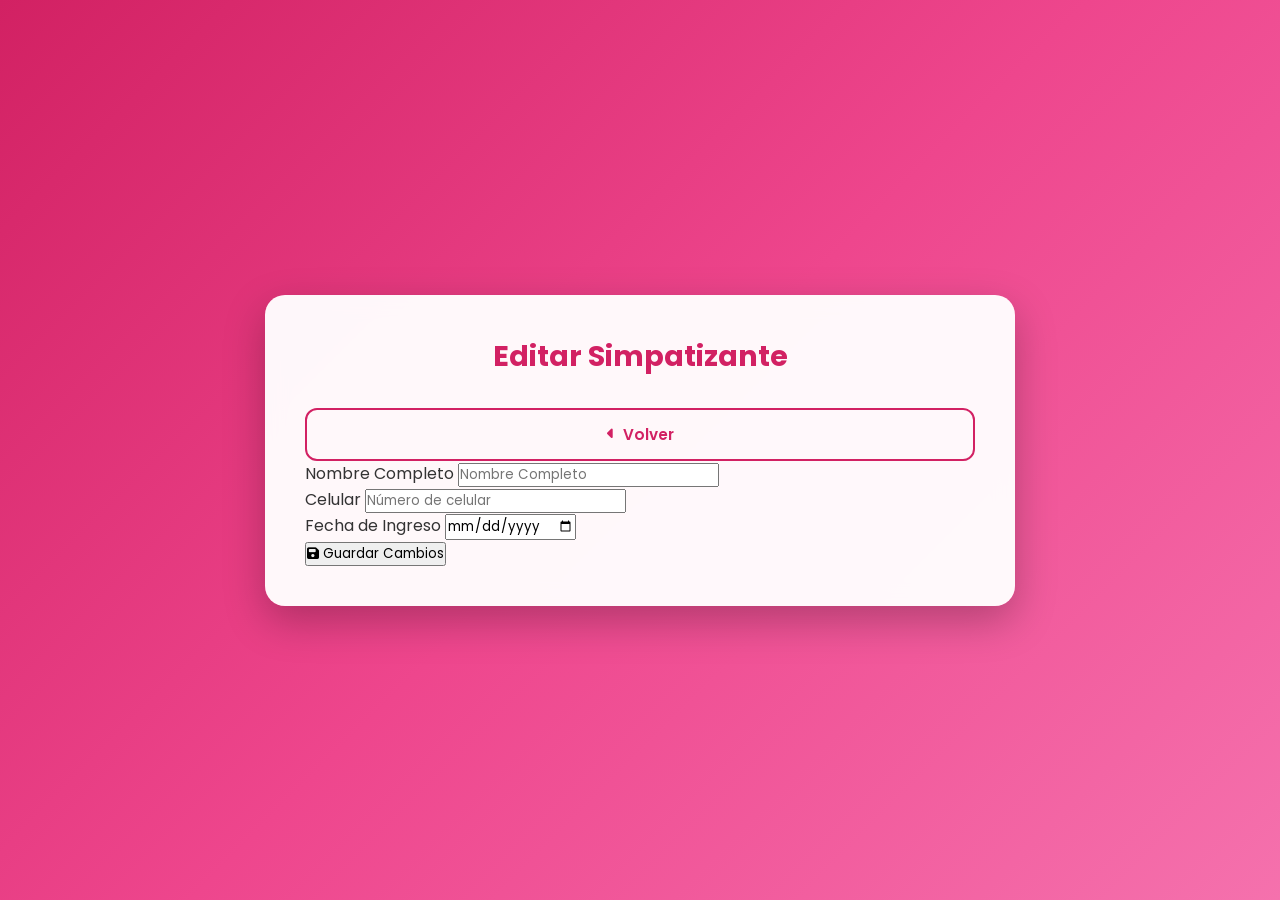
==== editar-simpatizante.html @ 720dd43a "Actualizacion de Rotos Control" ====
<!DOCTYPE html>
<html lang="es">

<head>

    <meta charset="UTF-8">

    <meta
        name="viewport"
        content="width=device-width, initial-scale=1.0">

    <title>
        Editar Simpatizante
    </title>

    <!-- FONT AWESOME -->

    <link
        rel="stylesheet"
        href="https://cdnjs.cloudflare.com/ajax/libs/font-awesome/6.5.2/css/all.min.css">

    <!-- CSS -->

    <link
        rel="stylesheet"
        href="css/formularios.css">

</head>

<body>

    <div class="contenedor">

        <!-- =====================================
             CABECERA
             ===================================== -->

        <div class="cabecera">

            <h1>
                Editar Simpatizante
            </h1>

            <button
                type="button"
                class="btnVolver"
                onclick="window.location.href='simpatizantes.html'">

                <i class="fa-solid fa-caret-left"></i>

                Volver

            </button>

        </div>


        <!-- =====================================
             FORMULARIO
             ===================================== -->

        <form id="formEditar">


            <!-- NOMBRE -->

            <div class="grupo">

                <label for="nombre">
                    Nombre Completo
                </label>

                <input
                    type="text"
                    id="nombre"
                    placeholder="Nombre Completo"
                    required>

            </div>


            <!-- CELULAR -->

            <div class="grupo">

                <label for="celular">
                    Celular
                </label>

                <input
                    type="number"
                    id="celular"
                    placeholder="Número de celular">

            </div>


            <!-- FECHA DE INGRESO -->

            <div class="grupo">

                <label for="fechaIngreso">
                    Fecha de Ingreso
                </label>

                <input
                    type="date"
                    id="fechaIngreso">

            </div>


            <!-- GUARDAR -->

            <button
                type="submit"
                class="btnGuardar">

                <i class="fa-solid fa-floppy-disk"></i>

                Guardar Cambios

            </button>

        </form>

    </div>


    <!-- JAVASCRIPT -->

    <script
        type="module"
        src="js/editar-simpatizante.js">
    </script>

</body>

</html>
---- css/formularios.css ----
/* =========================================
   FUENTE
   ========================================= */

@import url('https://fonts.googleapis.com/css2?family=Poppins:wght@300;400;500;600;700&display=swap');


/* =========================================
   RESET
   ========================================= */

* {
    margin: 0;
    padding: 0;
    box-sizing: border-box;

    font-family: 'Poppins', sans-serif;
}


/* =========================================
   BODY
   ========================================= */

body {
    min-height: 100vh;

    display: flex;
    justify-content: center;
    align-items: center;

    padding: 30px 20px;

    background: linear-gradient(
        135deg,
        #d22163,
        #ee468d,
        #f571ad
    );

    color: #333;
}


/* =========================================
   CONTENEDOR
   ========================================= */

.contenedor {
    position: relative;

    width: 100%;
    max-width: 750px;

    padding: 40px;

    background: rgba(255, 254, 254, 0.97);

    backdrop-filter: blur(10px);

    border-radius: 20px;

    box-shadow:
        0 15px 40px rgba(0, 0, 0, .25);

    overflow: hidden;
}


/* =========================================
   MARCA DE AGUA
   ========================================= */

.contenedor::before {

    content: "";

    position: absolute;

    width: 500px;
    height: 500px;

    left: 50%;
    top: 55%;

    transform: translate(-50%, -50%);

    background-image: url('../img/roto.png');

    background-repeat: no-repeat;

    background-position: center;

    background-size: contain;

    /* OPACIDAD DE LA MARCA DE AGUA */
    opacity: 0.65;

    z-index: 0;

    pointer-events: none;
}


/* =========================================
   CONTENIDO ENCIMA DE LA MARCA
   ========================================= */

.contenedor > * {
    position: relative;

    z-index: 1;
}


/* =========================================
   TÍTULO
   ========================================= */

.contenedor h1 {

    text-align: center;

    margin-bottom: 30px;

    color: #d22163;

    font-size: 1.8rem;

    font-weight: 700;
}


/* =========================================
   FORMULARIO
   ========================================= */

#formPago,
#formReunion,
#formActividad {

    width: 100%;
}


/* =========================================
   LABELS
   ========================================= */

#formPago > label,
#formReunion > label,
#formActividad > label {

    display: block;

    margin-bottom: 7px;

    color: #000;

    font-size: .9rem;

    font-weight: 600;
}


/* =========================================
   INPUTS Y SELECTS
   ========================================= */

#formPago input,
#formPago select,

#formReunion input,
#formReunion select,

#formActividad input {

    width: 100%;

    padding: 13px 14px;

    margin-bottom: 20px;

    background: transparent;

    border: 2px solid rgba(210, 33, 99, .35);

    border-radius: 12px;

    outline: none;

    color: #333;

    font-size: .95rem;

    transition:
        background .3s ease,
        border-color .3s ease,
        box-shadow .3s ease;
}


/* =========================================
   PLACEHOLDER
   ========================================= */

#formPago input::placeholder,
#formReunion input::placeholder,
#formActividad input::placeholder {

    color: #777;
}


/* =========================================
   FOCUS
   ========================================= */

#formPago input:focus,
#formPago select:focus,

#formReunion input:focus,
#formReunion select:focus,

#formActividad input:focus {

    background: #ffffff;

    border-color: #d22163;

    box-shadow:
        0 0 0 4px rgba(210, 33, 99, .12);
}


/* =========================================
   SELECT
   ========================================= */

#formPago select,
#formReunion select {

    cursor: pointer;
}


/* =========================================
   MONTO
   ========================================= */

#montoPagado {

    font-weight: 500;

}


/* =========================================
   TÍTULOS DE ASISTENCIA
   ========================================= */

#formReunion h3,
#formActividad h3 {

    margin-top: 25px;

    margin-bottom: 15px;

    padding-bottom: 8px;

    color: #d22163;

    font-size: 1.05rem;

    font-weight: 600;

    border-bottom:
        2px solid rgba(210, 33, 99, .15);
}


/* =========================================
   LISTAS DE SOCIOS
   ========================================= */

#listaSocios,
#listaSimpatizantes {

    display: flex;

    flex-direction: column;

    gap: 10px;

    margin-bottom: 25px;

    max-height: 300px;

    overflow-y: auto;

    padding-right: 5px;
}


/* =========================================
   ELEMENTOS DE LAS LISTAS
   ========================================= */

#listaSocios label,
#listaSimpatizantes label {

    display: flex;

    align-items: center;

    gap: 10px;

    width: 100%;

    padding: 12px 15px;

    margin: 0;

    background: transparent;

    border: 2px solid rgba(210, 33, 99, .20);

    border-radius: 12px;

    cursor: pointer;

    color: #333;

    font-size: .9rem;

    font-weight: 400;

    transition:
        background .3s ease,
        border-color .3s ease,
        transform .2s ease,
        box-shadow .3s ease;
}


/* =========================================
   HOVER
   ========================================= */

#listaSocios label:hover,
#listaSimpatizantes label:hover {

    background: rgba(255, 255, 255, .40);

    border-color:
        rgba(210, 33, 99, .45);

    transform: translateX(3px);

    box-shadow:
        0 4px 10px rgba(210, 33, 99, .08);
}


/* =========================================
   SELECCIONADO
   ========================================= */

#listaSocios label:has(input:checked),
#listaSimpatizantes label:has(input:checked) {

    background:
        rgba(210, 33, 99, .10);

    border-color: #d22163;

    box-shadow:
        0 4px 12px rgba(210, 33, 99, .12);
}


/* =========================================
   CHECKBOX
   ========================================= */

#listaSocios input[type="checkbox"],
#listaSimpatizantes input[type="checkbox"] {

    width: 18px;

    height: 18px;

    margin: 0;

    padding: 0;

    accent-color: #d22163;

    cursor: pointer;

    flex-shrink: 0;
}


/* =========================================
   CONTENEDOR QR
   ========================================= */

#contenedorQR {

    width: 100%;

    margin: 10px 0 25px !important;

    padding: 20px;

    display: none;

    justify-content: center;

    align-items: center;

    background: rgba(255, 255, 255, .35);

    border: 2px solid rgba(210, 33, 99, .20);

    border-radius: 16px;

    box-shadow:
        0 5px 15px rgba(210, 33, 99, .08);
}


/* =========================================
   IMAGEN QR
   ========================================= */

#imagenQR {

    display: block;

    width: 250px;

    max-width: 100%;

    height: auto;

    border-radius: 12px;

    box-shadow:
        0 8px 20px rgba(0, 0, 0, .12);

    background: white;

    padding: 8px;

}


/* =========================================
   BOTÓN REGISTRAR
   ========================================= */

#formPago > button[type="submit"],
#formReunion > button[type="submit"],
#formActividad > button[type="submit"] {

    width: 100%;

    padding: 14px;

    margin-top: 10px;

    border: none;

    border-radius: 12px;

    background: linear-gradient(
        135deg,
        #d22163,
        #e84b86
    );

    color: white;

    font-size: 1rem;

    font-weight: 600;

    cursor: pointer;

    display: flex;

    justify-content: center;

    align-items: center;

    gap: 8px;

    box-shadow:
        0 6px 15px rgba(210, 33, 99, .18);

    transition: .3s;
}


/* =========================================
   HOVER BOTÓN
   ========================================= */

#formPago > button[type="submit"]:hover,
#formReunion > button[type="submit"]:hover,
#formActividad > button[type="submit"]:hover {

    transform: translateY(-2px);

    box-shadow:
        0 10px 20px rgba(210, 33, 99, .30);
}


/* =========================================
   ACTIVE
   ========================================= */

#formPago > button[type="submit"]:active,
#formReunion > button[type="submit"]:active,
#formActividad > button[type="submit"]:active {

    transform: translateY(0);
}


/* =========================================
   BOTONES INFERIORES
   ========================================= */

.botones {

    width: 100%;

    margin-top: 12px;
}


/* =========================================
   BOTÓN VOLVER
   ========================================= */

.btnVolver {

    width: 100%;

    padding: 13px;

    border: 2px solid #d22163;

    border-radius: 12px;

    background: transparent;

    color: #d22163;

    font-size: .95rem;

    font-weight: 600;

    cursor: pointer;

    display: flex;

    justify-content: center;

    align-items: center;

    gap: 8px;

    transition: .3s;
}


/* =========================================
   HOVER VOLVER
   ========================================= */

.btnVolver:hover {

    background: #d22163;

    color: white;

    transform: translateY(-2px);

    box-shadow:
        0 8px 18px rgba(210, 33, 99, .25);
}


/* =========================================
   SCROLL
   ========================================= */

#listaSocios::-webkit-scrollbar,
#listaSimpatizantes::-webkit-scrollbar {

    width: 6px;
}


#listaSocios::-webkit-scrollbar-thumb,
#listaSimpatizantes::-webkit-scrollbar-thumb {

    background: #d22163;

    border-radius: 10px;
}


#listaSocios::-webkit-scrollbar-track,
#listaSimpatizantes::-webkit-scrollbar-track {

    background:
        rgba(210, 33, 99, .08);

    border-radius: 10px;
}


/* =========================================
   RESPONSIVE
   ========================================= */

@media (max-width: 600px) {

    body {

        padding: 20px 12px;

        align-items: flex-start;

    }


    .contenedor {

        padding: 28px 20px;

        border-radius: 18px;

    }


    .contenedor h1 {

        font-size: 1.5rem;

        margin-bottom: 25px;

    }


    #formPago input,
    #formPago select,

    #formReunion input,
    #formReunion select,

    #formActividad input {

        padding: 12px;

    }


    #imagenQR {

        width: 220px;

    }


    #contenedorQR {

        padding: 15px;

    }


    #listaSocios label,
    #listaSimpatizantes label {

        padding: 11px 12px;

        font-size: .85rem;

    }


    #formPago > button[type="submit"],
    #formReunion > button[type="submit"],
    #formActividad > button[type="submit"],
    .btnVolver {

        padding: 13px;

    }

}
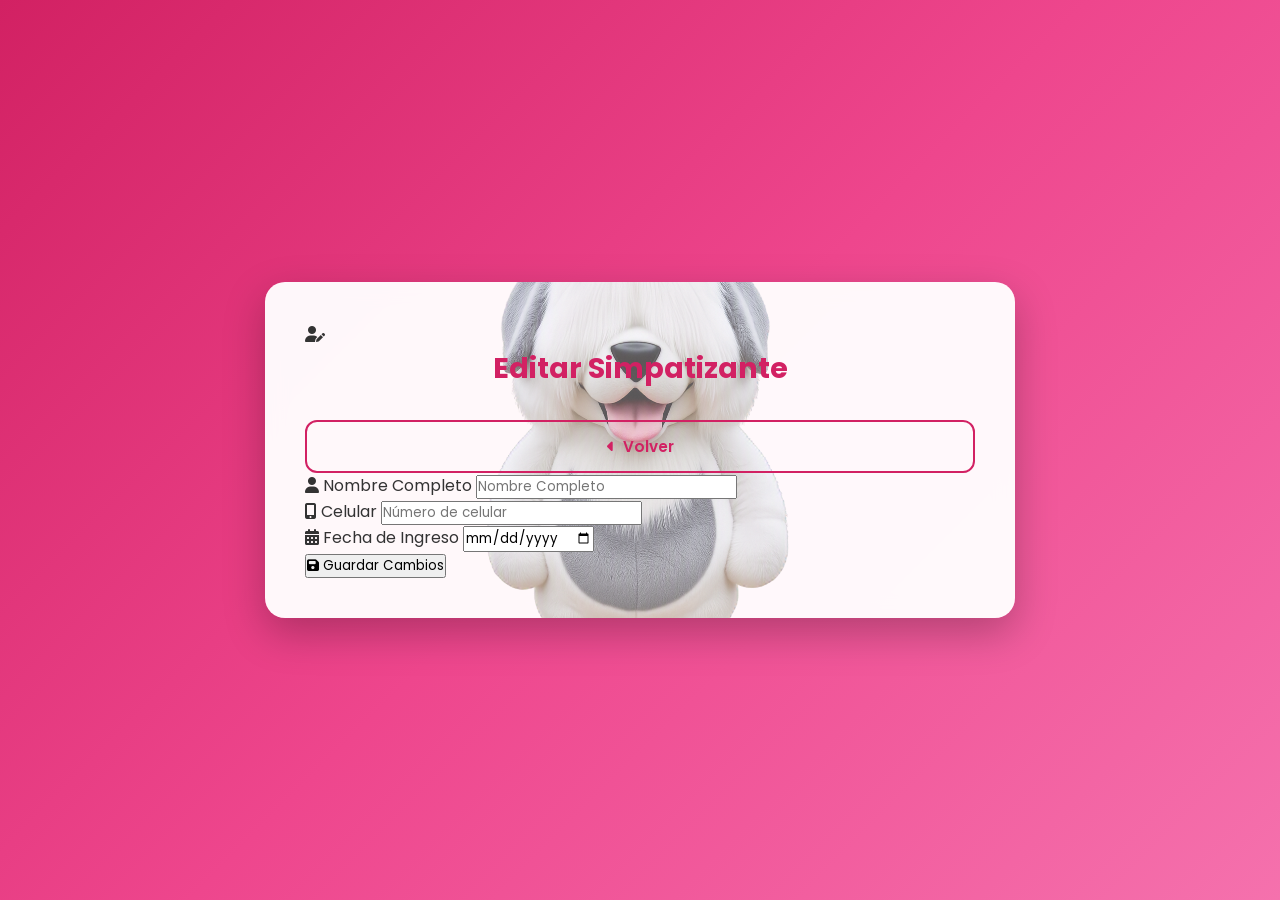
==== commit 3bfc8403: "Refactor editar-simpatizante.html for clarity Removed unnecessary comments and improved structure." ====
--- a/editar-simpatizante.html
+++ b/editar-simpatizante.html
@@ -9,18 +9,14 @@
         name="viewport"
         content="width=device-width, initial-scale=1.0">
 
-    <title>
-        Editar Simpatizante
-    </title>
+    <title>Editar Simpatizante</title>
 
     <!-- FONT AWESOME -->
-
     <link
         rel="stylesheet"
         href="https://cdnjs.cloudflare.com/ajax/libs/font-awesome/6.5.2/css/all.min.css">
 
     <!-- CSS -->
-
     <link
         rel="stylesheet"
         href="css/formularios.css">
@@ -31,15 +27,19 @@
 
     <div class="contenedor">
 
-        <!-- =====================================
-             CABECERA
-             ===================================== -->
+        <!-- CABECERA -->
 
         <div class="cabecera">
 
-            <h1>
-                Editar Simpatizante
-            </h1>
+            <div class="titulo">
+
+                <i class="fa-solid fa-user-pen"></i>
+
+                <h1>
+                    Editar Simpatizante
+                </h1>
+
+            </div>
 
             <button
                 type="button"
@@ -55,18 +55,14 @@
         </div>
 
 
-        <!-- =====================================
-             FORMULARIO
-             ===================================== -->
+        <!-- FORMULARIO -->
 
         <form id="formEditar">
-
-
-            <!-- NOMBRE -->
 
             <div class="grupo">
 
                 <label for="nombre">
+                    <i class="fa-solid fa-user"></i>
                     Nombre Completo
                 </label>
 
@@ -79,11 +75,10 @@
             </div>
 
 
-            <!-- CELULAR -->
-
             <div class="grupo">
 
                 <label for="celular">
+                    <i class="fa-solid fa-mobile-screen-button"></i>
                     Celular
                 </label>
 
@@ -95,11 +90,10 @@
             </div>
 
 
-            <!-- FECHA DE INGRESO -->
-
             <div class="grupo">
 
                 <label for="fechaIngreso">
+                    <i class="fa-solid fa-calendar-days"></i>
                     Fecha de Ingreso
                 </label>
 
@@ -109,8 +103,6 @@
 
             </div>
 
-
-            <!-- GUARDAR -->
 
             <button
                 type="submit"
@@ -127,8 +119,6 @@
     </div>
 
 
-    <!-- JAVASCRIPT -->
-
     <script
         type="module"
         src="js/editar-simpatizante.js">
@@ -136,4 +126,4 @@
 
 </body>
 
-</html>+</html>
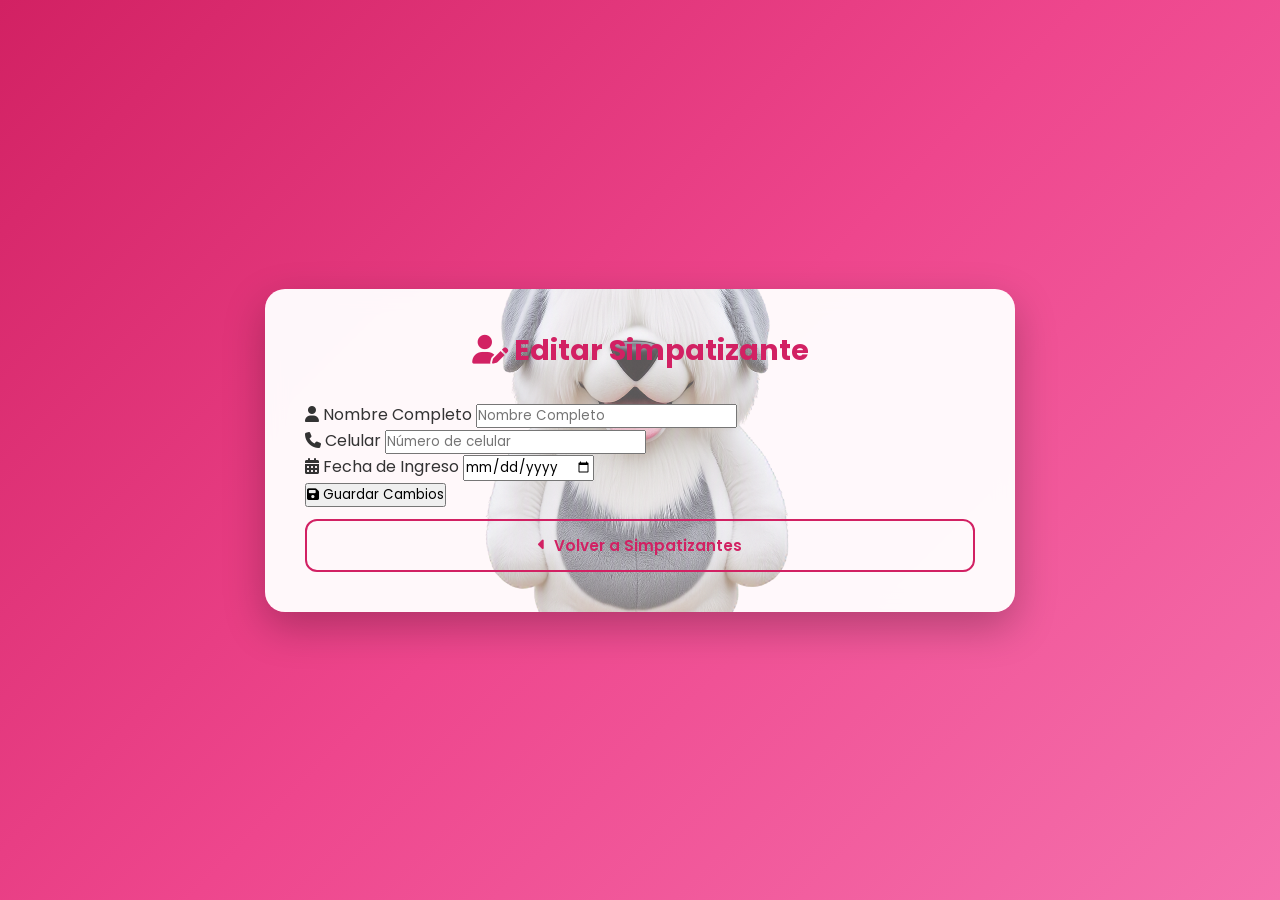
==== commit fcf78ced: "Refactor editar-simpatizante.html structure Reformatted title and added a back button to the form." ====
--- a/editar-simpatizante.html
+++ b/editar-simpatizante.html
@@ -9,14 +9,18 @@
         name="viewport"
         content="width=device-width, initial-scale=1.0">
 
-    <title>Editar Simpatizante</title>
+    <title>
+        Editar Simpatizante
+    </title>
 
     <!-- FONT AWESOME -->
+
     <link
         rel="stylesheet"
         href="https://cdnjs.cloudflare.com/ajax/libs/font-awesome/6.5.2/css/all.min.css">
 
     <!-- CSS -->
+
     <link
         rel="stylesheet"
         href="css/formularios.css">
@@ -31,26 +35,13 @@
 
         <div class="cabecera">
 
-            <div class="titulo">
+            <h1>
 
                 <i class="fa-solid fa-user-pen"></i>
 
-                <h1>
-                    Editar Simpatizante
-                </h1>
+                Editar Simpatizante
 
-            </div>
-
-            <button
-                type="button"
-                class="btnVolver"
-                onclick="window.location.href='simpatizantes.html'">
-
-                <i class="fa-solid fa-caret-left"></i>
-
-                Volver
-
-            </button>
+            </h1>
 
         </div>
 
@@ -59,11 +50,16 @@
 
         <form id="formEditar">
 
+            <!-- NOMBRE -->
+
             <div class="grupo">
 
                 <label for="nombre">
+
                     <i class="fa-solid fa-user"></i>
+
                     Nombre Completo
+
                 </label>
 
                 <input
@@ -75,11 +71,16 @@
             </div>
 
 
+            <!-- CELULAR -->
+
             <div class="grupo">
 
                 <label for="celular">
-                    <i class="fa-solid fa-mobile-screen-button"></i>
+
+                    <i class="fa-solid fa-phone"></i>
+
                     Celular
+
                 </label>
 
                 <input
@@ -90,11 +91,16 @@
             </div>
 
 
+            <!-- FECHA -->
+
             <div class="grupo">
 
                 <label for="fechaIngreso">
+
                     <i class="fa-solid fa-calendar-days"></i>
+
                     Fecha de Ingreso
+
                 </label>
 
                 <input
@@ -103,6 +109,8 @@
 
             </div>
 
+
+            <!-- GUARDAR -->
 
             <button
                 type="submit"
@@ -116,8 +124,28 @@
 
         </form>
 
+
+        <!-- BOTÓN VOLVER -->
+
+        <div class="botones">
+
+            <button
+                type="button"
+                class="btnVolver"
+                onclick="window.location.href='simpatizantes.html'">
+
+                <i class="fa-solid fa-caret-left"></i>
+
+                Volver a Simpatizantes
+
+            </button>
+
+        </div>
+
     </div>
 
+
+    <!-- JAVASCRIPT -->
 
     <script
         type="module"
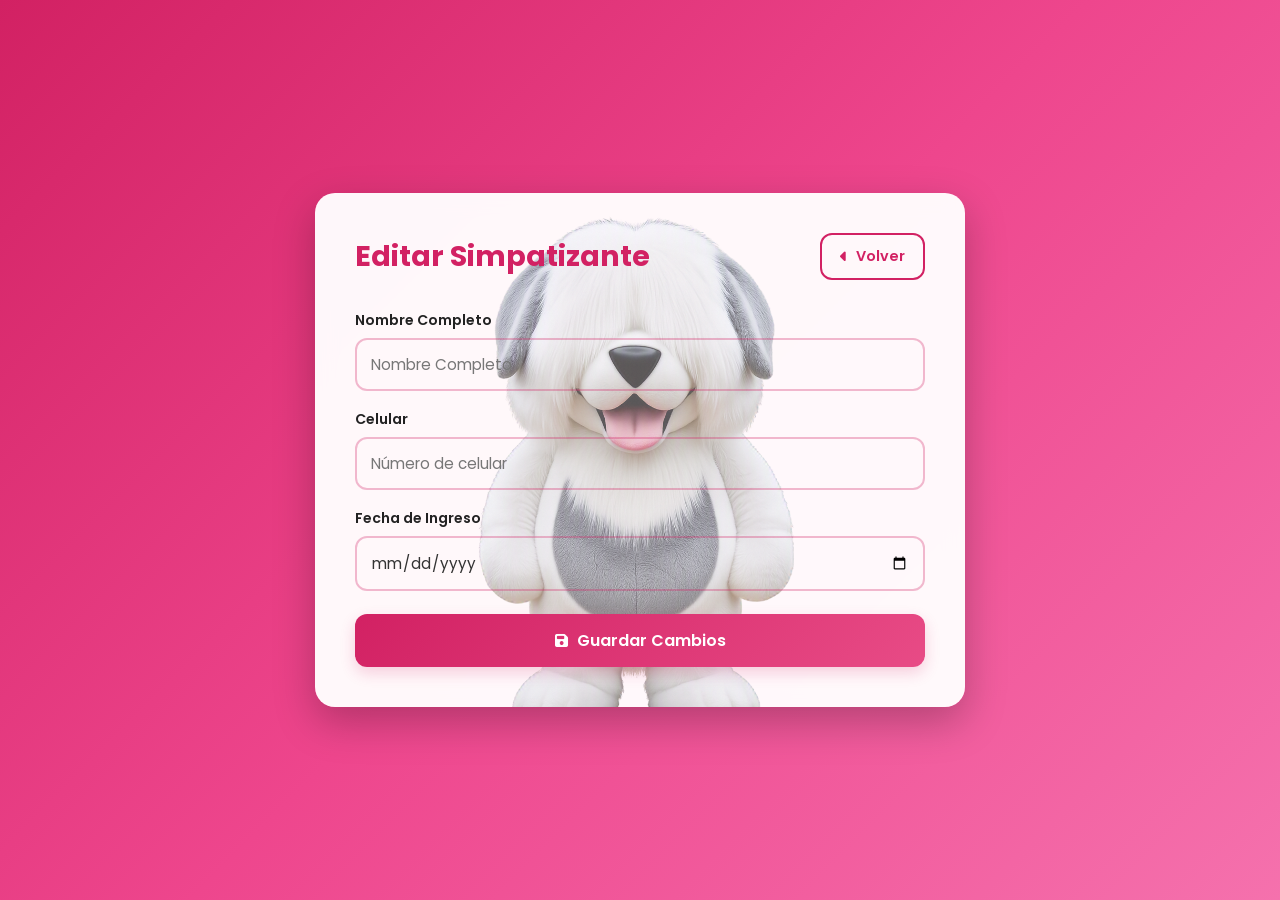
==== commit 7ac2ef85: "Bug de mier.... Era otro css" ====
--- a/editar-simpatizante.html
+++ b/editar-simpatizante.html
@@ -5,25 +5,21 @@
 
     <meta charset="UTF-8">
 
-    <meta
-        name="viewport"
-        content="width=device-width, initial-scale=1.0">
+    <meta name="viewport"
+          content="width=device-width, initial-scale=1.0">
 
     <title>
         Editar Simpatizante
     </title>
 
     <!-- FONT AWESOME -->
-
     <link
         rel="stylesheet"
         href="https://cdnjs.cloudflare.com/ajax/libs/font-awesome/6.5.2/css/all.min.css">
 
     <!-- CSS -->
-
     <link
-        rel="stylesheet"
-        href="css/formularios.css">
+        rel="stylesheet" href="css/editar-socio.css">
 
 </head>
 
@@ -31,35 +27,43 @@
 
     <div class="contenedor">
 
-        <!-- CABECERA -->
+        <!-- ==============================
+             CABECERA
+             ============================== -->
 
         <div class="cabecera">
 
             <h1>
+                Editar Simpatizante
+            </h1>
 
-                <i class="fa-solid fa-user-pen"></i>
+            <button
+                type="button"
+                class="btnVolver"
+                onclick="window.location.href='simpatizantes.html'">
 
-                Editar Simpatizante
+                <i class="fa-solid fa-caret-left"></i>
 
-            </h1>
+                Volver
+
+            </button>
 
         </div>
 
 
-        <!-- FORMULARIO -->
+        <!-- ==============================
+             FORMULARIO
+             ============================== -->
 
         <form id="formEditar">
+
 
             <!-- NOMBRE -->
 
             <div class="grupo">
 
                 <label for="nombre">
-
-                    <i class="fa-solid fa-user"></i>
-
                     Nombre Completo
-
                 </label>
 
                 <input
@@ -76,11 +80,7 @@
             <div class="grupo">
 
                 <label for="celular">
-
-                    <i class="fa-solid fa-phone"></i>
-
                     Celular
-
                 </label>
 
                 <input
@@ -91,16 +91,12 @@
             </div>
 
 
-            <!-- FECHA -->
+            <!-- FECHA DE INGRESO -->
 
             <div class="grupo">
 
                 <label for="fechaIngreso">
-
-                    <i class="fa-solid fa-calendar-days"></i>
-
                     Fecha de Ingreso
-
                 </label>
 
                 <input
@@ -110,7 +106,7 @@
             </div>
 
 
-            <!-- GUARDAR -->
+            <!-- BOTÓN GUARDAR -->
 
             <button
                 type="submit"
@@ -124,28 +120,12 @@
 
         </form>
 
-
-        <!-- BOTÓN VOLVER -->
-
-        <div class="botones">
-
-            <button
-                type="button"
-                class="btnVolver"
-                onclick="window.location.href='simpatizantes.html'">
-
-                <i class="fa-solid fa-caret-left"></i>
-
-                Volver a Simpatizantes
-
-            </button>
-
-        </div>
-
     </div>
 
 
-    <!-- JAVASCRIPT -->
+    <!-- ==============================
+         JAVASCRIPT
+         ============================== -->
 
     <script
         type="module"
--- a/css/editar-socio.css
+++ b/css/editar-socio.css
@@ -0,0 +1,500 @@
+/* =========================================
+   FUENTE
+   ========================================= */
+
+@import url('https://fonts.googleapis.com/css2?family=Poppins:wght@300;400;500;600;700&display=swap');
+
+
+/* =========================================
+   RESET
+   ========================================= */
+
+* {
+    margin: 0;
+    padding: 0;
+
+    box-sizing: border-box;
+
+    font-family: 'Poppins', sans-serif;
+}
+
+
+/* =========================================
+   BODY
+   ========================================= */
+
+body {
+
+    min-height: 100vh;
+
+    display: flex;
+
+    justify-content: center;
+
+    align-items: center;
+
+    padding: 30px 20px;
+
+    background: linear-gradient(
+        135deg,
+        #d22163,
+        #ee468d,
+        #f571ad
+    );
+
+    color: #333;
+}
+
+
+/* =========================================
+   CONTENEDOR
+   ========================================= */
+
+.contenedor {
+
+    position: relative;
+
+    width: 100%;
+
+    max-width: 650px;
+
+    padding: 40px;
+
+    background:
+        rgba(255, 254, 254, .97);
+
+    backdrop-filter: blur(10px);
+
+    border-radius: 20px;
+
+    box-shadow:
+        0 15px 40px rgba(0, 0, 0, .25);
+
+    overflow: hidden;
+}
+
+
+/* =========================================
+   MARCA DE AGUA
+   ========================================= */
+
+.contenedor::before {
+
+    content: "";
+
+    position: absolute;
+
+    width: 520px;
+
+    height: 520px;
+
+    left: 50%;
+
+    top: 55%;
+
+    transform:
+        translate(-50%, -50%);
+
+    background-image:
+        url('../img/roto.png');
+
+    background-repeat: no-repeat;
+
+    background-position: center;
+
+    background-size: contain;
+
+    opacity: .65;
+
+    z-index: 0;
+
+    pointer-events: none;
+}
+
+
+/* =========================================
+   CONTENIDO
+   ========================================= */
+
+.contenedor > * {
+
+    position: relative;
+
+    z-index: 1;
+}
+
+
+/* =========================================
+   CABECERA
+   ========================================= */
+
+.cabecera {
+
+    display: flex;
+
+    align-items: center;
+
+    gap: 15px;
+
+    margin-bottom: 30px;
+}
+
+
+/* =========================================
+   TÍTULO
+   ========================================= */
+
+.cabecera h1 {
+
+    margin-right: auto;
+
+    color: #d22163;
+
+    font-size: 1.8rem;
+
+    font-weight: 700;
+}
+
+
+/* =========================================
+   BOTÓN VOLVER
+   ========================================= */
+
+.btnVolver {
+
+    padding: 11px 18px;
+
+    border: 2px solid #d22163;
+
+    border-radius: 12px;
+
+    background: transparent;
+
+    color: #d22163;
+
+    font-size: .9rem;
+
+    font-weight: 600;
+
+    cursor: pointer;
+
+    display: flex;
+
+    align-items: center;
+
+    justify-content: center;
+
+    gap: 8px;
+
+    white-space: nowrap;
+
+    transition: .3s;
+}
+
+
+.btnVolver:hover {
+
+    background: #d22163;
+
+    color: white;
+
+    transform: translateY(-2px);
+
+    box-shadow:
+        0 8px 18px
+        rgba(210, 33, 99, .25);
+}
+
+
+/* =========================================
+   FORMULARIO
+   ========================================= */
+
+#formEditar {
+
+    display: flex;
+
+    flex-direction: column;
+
+    gap: 18px;
+}
+
+
+/* =========================================
+   GRUPO
+   ========================================= */
+
+.grupo {
+
+    display: flex;
+
+    flex-direction: column;
+
+    gap: 7px;
+}
+
+
+/* =========================================
+   LABEL
+   ========================================= */
+
+.grupo label {
+
+    color: #222;
+
+    font-size: .88rem;
+
+    font-weight: 600;
+}
+
+
+/* =========================================
+   INPUTS Y SELECT
+   ========================================= */
+
+.grupo input,
+.grupo select {
+
+    width: 100%;
+
+    padding: 13px 14px;
+
+    background: transparent;
+
+    border: 2px solid
+        rgba(210, 33, 99, .30);
+
+    border-radius: 12px;
+
+    outline: none;
+
+    color: #333;
+
+    font-size: .95rem;
+
+    transition:
+        background .3s ease,
+        border-color .3s ease,
+        box-shadow .3s ease,
+        transform .2s ease;
+}
+
+
+/* =========================================
+   PLACEHOLDER
+   ========================================= */
+
+.grupo input::placeholder {
+
+    color: #777;
+}
+
+
+/* =========================================
+   FOCUS
+   ========================================= */
+
+.grupo input:focus,
+.grupo select:focus {
+
+    background: #ffffff;
+
+    border-color: #d22163;
+
+    box-shadow:
+        0 0 0 4px
+        rgba(210, 33, 99, .12);
+
+    transform: translateY(-1px);
+}
+
+
+/* =========================================
+   SELECT
+   ========================================= */
+
+.grupo select {
+
+    cursor: pointer;
+
+    appearance: auto;
+}
+
+
+.grupo select option {
+
+    background: white;
+
+    color: #333;
+}
+
+
+/* =========================================
+   FECHAS
+   ========================================= */
+
+.grupo input[type="date"] {
+
+    cursor: pointer;
+}
+
+
+.grupo input[type="date"]
+::-webkit-calendar-picker-indicator {
+
+    cursor: pointer;
+
+    opacity: .7;
+
+    filter:
+        invert(24%)
+        sepia(85%)
+        saturate(1200%)
+        hue-rotate(300deg);
+}
+
+
+/* =========================================
+   BOTÓN GUARDAR
+   ========================================= */
+
+.btnGuardar {
+
+    width: 100%;
+
+    margin-top: 5px;
+
+    padding: 14px;
+
+    border: none;
+
+    border-radius: 12px;
+
+    background: linear-gradient(
+        135deg,
+        #d22163,
+        #e84b86
+    );
+
+    color: white;
+
+    font-size: 1rem;
+
+    font-weight: 600;
+
+    cursor: pointer;
+
+    display: flex;
+
+    align-items: center;
+
+    justify-content: center;
+
+    gap: 9px;
+
+    box-shadow:
+        0 6px 15px
+        rgba(210, 33, 99, .20);
+
+    transition: .3s;
+}
+
+
+.btnGuardar:hover {
+
+    transform: translateY(-2px);
+
+    box-shadow:
+        0 10px 22px
+        rgba(210, 33, 99, .30);
+}
+
+
+.btnGuardar:active {
+
+    transform: scale(.98);
+}
+
+
+/* =========================================
+   FONT AWESOME
+   ========================================= */
+
+.btnGuardar i,
+.btnVolver i {
+
+    font-size: .95rem;
+
+    pointer-events: none;
+}
+
+
+/* =========================================
+   RESPONSIVE
+   ========================================= */
+
+@media (max-width: 600px) {
+
+    body {
+
+        padding: 20px 12px;
+
+        align-items: flex-start;
+    }
+
+
+    .contenedor {
+
+        padding: 30px 20px;
+
+        border-radius: 18px;
+    }
+
+
+    .cabecera {
+
+        flex-direction: column;
+
+        align-items: stretch;
+
+        text-align: center;
+    }
+
+
+    .cabecera h1 {
+
+        margin-right: 0;
+
+        font-size: 1.5rem;
+    }
+
+
+    .btnVolver {
+
+        width: 100%;
+    }
+
+
+    #formEditar {
+
+        gap: 14px;
+    }
+
+
+    .grupo input,
+    .grupo select {
+
+        padding: 12px 13px;
+
+        font-size: .9rem;
+    }
+
+
+    .contenedor::before {
+
+        width: 400px;
+
+        height: 400px;
+    }
+
+}
